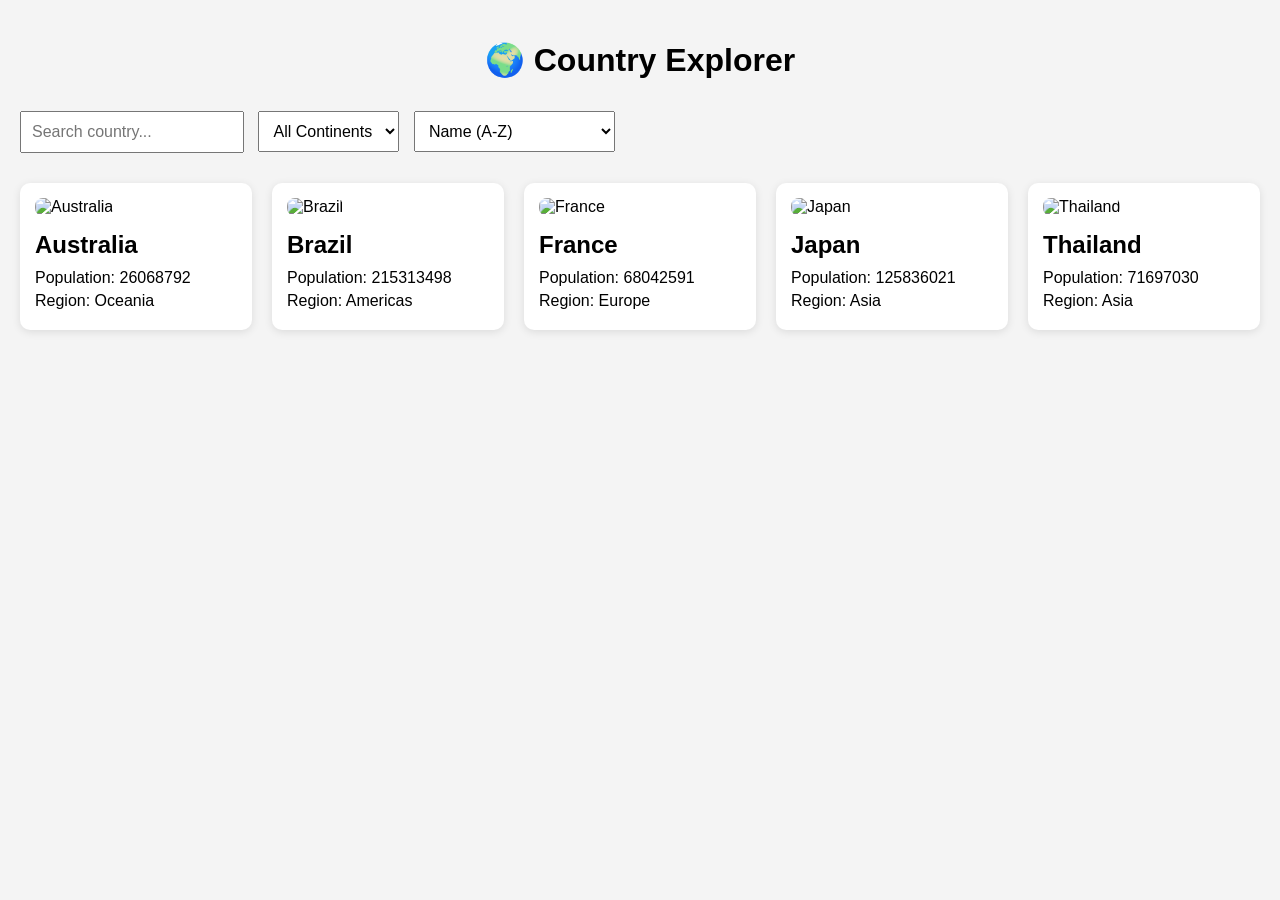
==== country-explorer/index.html @ 646b1ee1 "Add Country Explorer with search, filter, and sort" ====
<!DOCTYPE html>
<html lang="en">
<head>
  <meta charset="UTF-8">
  <meta name="viewport" content="width=device-width, initial-scale=1.0">
  <title>Country Explorer</title>

  <link rel="stylesheet" href="style.css">
</head>
<body>

  <h1>🌍 Country Explorer</h1>

  <!-- Search -->
  <input
    type="text"
    id="search-input"
    placeholder="Search country..."
  >

  <!-- Filter -->
  <select id="continent-filter">
    <option value="all">All Continents</option>
    <option value="Asia">Asia</option>
    <option value="Europe">Europe</option>
    <option value="Africa">Africa</option>
    <option value="Americas">Americas</option>
    <option value="Oceania">Oceania</option>
  </select>

  <!-- Sort -->
  <select id="sort-select">
    <option value="name-asc">Name (A-Z)</option>
    <option value="name-desc">Name (Z-A)</option>
    <option value="population-asc">Population (Low-High)</option>
    <option value="population-desc">Population (High-Low)</option>
  </select>

  <!-- Loading -->
  <p id="loading">Loading countries...</p>

  <!-- Error -->
  <p id="error"></p>

  <!-- Country Cards -->
  <div id="country-container"></div>

  <script src="script.js"></script>

</body>
</html>
---- country-explorer/style.css ----
body {
  font-family: Arial, sans-serif;
  background-color: #f4f4f4;
  padding: 20px;
  margin: 0;
}

h1 {
  text-align: center;
}

#country-container {
  display: grid;
  grid-template-columns: repeat(auto-fit, minmax(220px, 1fr));
  gap: 20px;
  margin-top: 20px;
}

.country-card {
  background-color: white;
  border-radius: 10px;
  box-shadow: 0 2px 8px rgba(0, 0, 0, 0.1);
  padding: 15px;
  transition: transform 0.2s ease;
}

.country-card:hover {
  transform: translateY(-5px);
}

.country-card img {
  width: 100%;
  height: 140px;
  object-fit: cover;
  border-radius: 8px;
}

.country-card h2 {
  margin-top: 15px;
  margin-bottom: 10px;
}

.country-card p {
  margin: 5px 0;
}

input,
select {
  padding: 10px;
  margin: 10px 10px 10px 0;
  font-size: 16px;
}

#loading,
#error {
  text-align: center;
  margin-top: 20px;
}
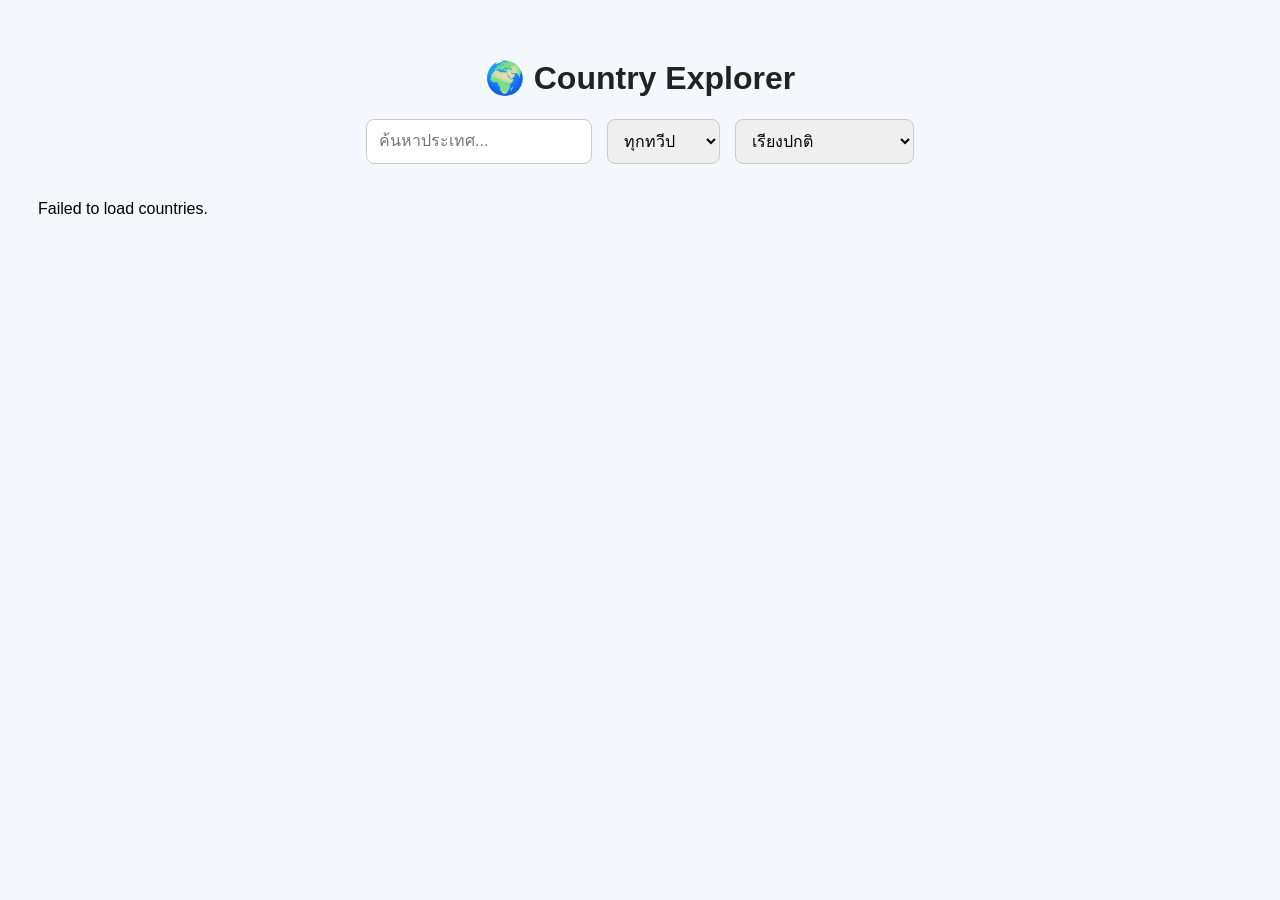
==== commit d89ca661: "Fix country explorer flag fallback and filter id mismatch" ====
--- a/country-explorer/index.html
+++ b/country-explorer/index.html
@@ -1,51 +1,65 @@
 <!DOCTYPE html>
-<html lang="en">
+<html lang="th">
 <head>
-  <meta charset="UTF-8">
-  <meta name="viewport" content="width=device-width, initial-scale=1.0">
-  <title>Country Explorer</title>
+    <meta charset="UTF-8">
+    <meta name="viewport" content="width=device-width, initial-scale=1.0">
+    <title>Country Explorer</title>
 
-  <link rel="stylesheet" href="style.css">
+    <link rel="stylesheet" href="style.css">
 </head>
+
 <body>
 
-  <h1>🌍 Country Explorer</h1>
+    <h1>🌍 Country Explorer</h1>
 
-  <!-- Search -->
-  <input
-    type="text"
-    id="search-input"
-    placeholder="Search country..."
-  >
+    <div class="controls">
 
-  <!-- Filter -->
-  <select id="continent-filter">
-    <option value="all">All Continents</option>
-    <option value="Asia">Asia</option>
-    <option value="Europe">Europe</option>
-    <option value="Africa">Africa</option>
-    <option value="Americas">Americas</option>
-    <option value="Oceania">Oceania</option>
-  </select>
+        <input 
+            id="search-input"
+            type="text"
+            placeholder="ค้นหาประเทศ..."
+        >
 
-  <!-- Sort -->
-  <select id="sort-select">
-    <option value="name-asc">Name (A-Z)</option>
-    <option value="name-desc">Name (Z-A)</option>
-    <option value="population-asc">Population (Low-High)</option>
-    <option value="population-desc">Population (High-Low)</option>
-  </select>
+        <select id="region-filter">
+            <option value="all">ทุกทวีป</option>
+            <option value="Asia">Asia</option>
+            <option value="Europe">Europe</option>
+            <option value="Africa">Africa</option>
+            <option value="Americas">Americas</option>
+            <option value="Oceania">Oceania</option>
+        </select>
 
-  <!-- Loading -->
-  <p id="loading">Loading countries...</p>
 
-  <!-- Error -->
-  <p id="error"></p>
+        <select id="sort-select">
+            <option value="default">
+                เรียงปกติ
+            </option>
 
-  <!-- Country Cards -->
-  <div id="country-container"></div>
+            <option value="name">
+                ชื่อ A-Z
+            </option>
 
-  <script src="script.js"></script>
+            <option value="population">
+                ประชากรมาก-น้อย
+            </option>
+
+        </select>
+
+    </div>
+
+
+    <p id="loading">
+        Loading countries...
+    </p>
+
+
+    <p id="error"></p>
+
+
+    <div id="country-container"></div>
+
+
+<script src="script.js"></script>
 
 </body>
 </html>
--- a/country-explorer/style.css
+++ b/country-explorer/style.css
@@ -1,58 +1,137 @@
-body {
-  font-family: Arial, sans-serif;
-  background-color: #f4f4f4;
-  padding: 20px;
-  margin: 0;
+*{
+    box-sizing:border-box;
 }
 
-h1 {
-  text-align: center;
+
+body{
+
+    font-family:Arial, sans-serif;
+
+    background:#f4f7fb;
+
+    padding:30px;
+
 }
 
-#country-container {
-  display: grid;
-  grid-template-columns: repeat(auto-fit, minmax(220px, 1fr));
-  gap: 20px;
-  margin-top: 20px;
+
+h1{
+
+    text-align:center;
+
+    color:#222;
+
 }
 
-.country-card {
-  background-color: white;
-  border-radius: 10px;
-  box-shadow: 0 2px 8px rgba(0, 0, 0, 0.1);
-  padding: 15px;
-  transition: transform 0.2s ease;
+
+.controls{
+
+    display:flex;
+
+    justify-content:center;
+
+    gap:15px;
+
+    margin:20px;
+
+    flex-wrap:wrap;
+
 }
 
-.country-card:hover {
-  transform: translateY(-5px);
+
+
+input,select{
+
+    padding:12px;
+
+    border-radius:8px;
+
+    border:1px solid #ccc;
+
+    font-size:16px;
+
 }
 
-.country-card img {
-  width: 100%;
-  height: 140px;
-  object-fit: cover;
-  border-radius: 8px;
+
+
+#country-container{
+
+
+    display:grid;
+
+    grid-template-columns:
+    repeat(auto-fit,minmax(250px,1fr));
+
+
+    gap:20px;
+
 }
 
-.country-card h2 {
-  margin-top: 15px;
-  margin-bottom: 10px;
+
+
+.country-card{
+
+
+    background:white;
+
+    padding:20px;
+
+    border-radius:15px;
+
+    box-shadow:
+    0 5px 15px rgba(0,0,0,.1);
+
+
+    transition:.3s;
+
 }
 
-.country-card p {
-  margin: 5px 0;
+
+
+.country-card:hover{
+
+    transform:translateY(-5px);
+
 }
 
-input,
-select {
-  padding: 10px;
-  margin: 10px 10px 10px 0;
-  font-size: 16px;
+
+
+.country-card img{
+
+
+    width:100%;
+
+    height:150px;
+
+    object-fit:cover;
+
+    border-radius:10px;
+
+
 }
 
-#loading,
-#error {
-  text-align: center;
-  margin-top: 20px;
+
+
+.country-card h2{
+
+    margin-top:15px;
+
+}
+
+
+
+#loading{
+
+    text-align:center;
+
+    font-size:20px;
+
+}
+
+
+#error{
+
+    text-align:center;
+
+    color:red;
+
 }
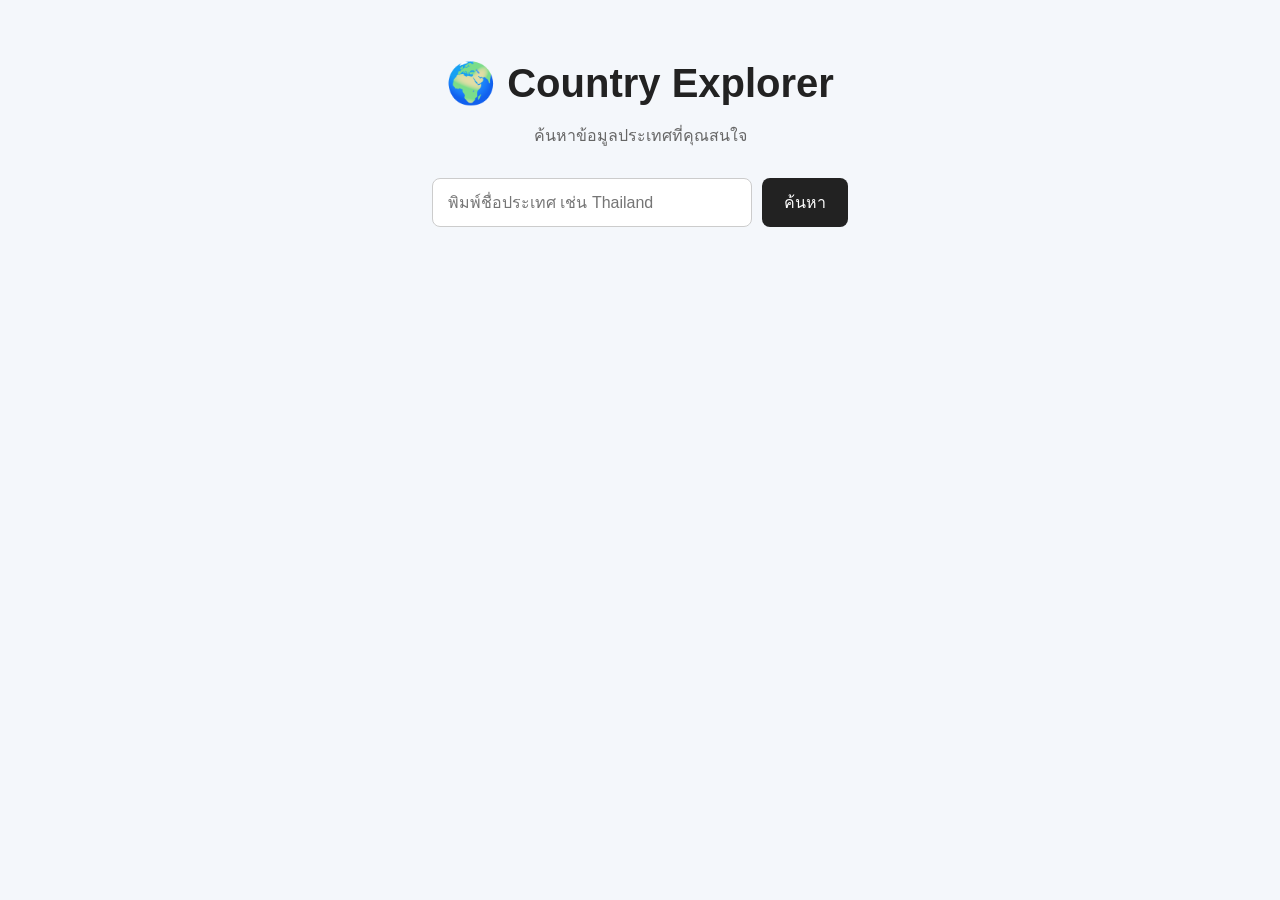
==== commit 0c052f43: "fix: correct country API endpoint and search" ====
--- a/country-explorer/index.html
+++ b/country-explorer/index.html
@@ -1,65 +1,55 @@
 <!DOCTYPE html>
 <html lang="th">
 <head>
-    <meta charset="UTF-8">
-    <meta name="viewport" content="width=device-width, initial-scale=1.0">
-    <title>Country Explorer</title>
+  <meta charset="UTF-8">
+  <meta name="viewport" content="width=device-width, initial-scale=1.0">
 
-    <link rel="stylesheet" href="style.css">
+  <title>Country Explorer</title>
+
+  <link rel="stylesheet" href="style.css">
 </head>
 
 <body>
 
+  <main class="container">
+
     <h1>🌍 Country Explorer</h1>
 
-    <div class="controls">
-
-        <input 
-            id="search-input"
-            type="text"
-            placeholder="ค้นหาประเทศ..."
-        >
-
-        <select id="region-filter">
-            <option value="all">ทุกทวีป</option>
-            <option value="Asia">Asia</option>
-            <option value="Europe">Europe</option>
-            <option value="Africa">Africa</option>
-            <option value="Americas">Americas</option>
-            <option value="Oceania">Oceania</option>
-        </select>
+    <p class="subtitle">
+      ค้นหาข้อมูลประเทศที่คุณสนใจ
+    </p>
 
 
-        <select id="sort-select">
-            <option value="default">
-                เรียงปกติ
-            </option>
+    <!-- Search -->
+    <div class="search-box">
 
-            <option value="name">
-                ชื่อ A-Z
-            </option>
+      <input
+        type="text"
+        id="countryInput"
+        placeholder="พิมพ์ชื่อประเทศ เช่น Thailand"
+        autocomplete="off"
+      >
 
-            <option value="population">
-                ประชากรมาก-น้อย
-            </option>
-
-        </select>
+      <button id="searchBtn">
+        ค้นหา
+      </button>
 
     </div>
 
 
-    <p id="loading">
-        Loading countries...
+    <!-- Loading -->
+    <p id="loading" class="loading" hidden>
+      🔄 กำลังโหลดข้อมูล...
     </p>
 
 
-    <p id="error"></p>
+    <!-- Result -->
+    <div id="result"></div>
+
+  </main>
 
 
-    <div id="country-container"></div>
-
-
-<script src="script.js"></script>
+  <script src="script.js"></script>
 
 </body>
 </html>
--- a/country-explorer/style.css
+++ b/country-explorer/style.css
@@ -1,137 +1,167 @@
-*{
-    box-sizing:border-box;
+* {
+  box-sizing: border-box;
 }
 
-
-body{
-
-    font-family:Arial, sans-serif;
-
-    background:#f4f7fb;
-
-    padding:30px;
-
+body {
+  margin: 0;
+  font-family: Arial, sans-serif;
+  background: #f4f7fb;
+  color: #222;
 }
 
-
-h1{
-
-    text-align:center;
-
-    color:#222;
-
+.container {
+  width: min(900px, 90%);
+  margin: 60px auto;
+  text-align: center;
 }
 
-
-.controls{
-
-    display:flex;
-
-    justify-content:center;
-
-    gap:15px;
-
-    margin:20px;
-
-    flex-wrap:wrap;
-
+h1 {
+  margin-bottom: 8px;
+  font-size: 40px;
 }
 
-
-
-input,select{
-
-    padding:12px;
-
-    border-radius:8px;
-
-    border:1px solid #ccc;
-
-    font-size:16px;
-
+.subtitle {
+  color: #666;
+  margin-bottom: 30px;
 }
 
-
-
-#country-container{
-
-
-    display:grid;
-
-    grid-template-columns:
-    repeat(auto-fit,minmax(250px,1fr));
-
-
-    gap:20px;
-
+.search-box {
+  display: flex;
+  justify-content: center;
+  gap: 10px;
+  margin-bottom: 30px;
 }
 
-
-
-.country-card{
-
-
-    background:white;
-
-    padding:20px;
-
-    border-radius:15px;
-
-    box-shadow:
-    0 5px 15px rgba(0,0,0,.1);
-
-
-    transition:.3s;
-
+#countryInput {
+  width: 320px;
+  padding: 12px 15px;
+  border: 1px solid #ccc;
+  border-radius: 8px;
+  font-size: 16px;
 }
 
-
-
-.country-card:hover{
-
-    transform:translateY(-5px);
-
+#countryInput:focus {
+  outline: none;
+  border-color: #555;
 }
 
-
-
-.country-card img{
-
-
-    width:100%;
-
-    height:150px;
-
-    object-fit:cover;
-
-    border-radius:10px;
-
-
+#searchBtn {
+  padding: 12px 22px;
+  border: none;
+  border-radius: 8px;
+  background: #222;
+  color: white;
+  font-size: 16px;
+  cursor: pointer;
+  transition: 0.2s;
 }
 
-
-
-.country-card h2{
-
-    margin-top:15px;
-
+#searchBtn:hover {
+  opacity: 0.85;
+  transform: translateY(-1px);
 }
 
-
-
-#loading{
-
-    text-align:center;
-
-    font-size:20px;
-
+#searchBtn:disabled {
+  opacity: 0.5;
+  cursor: not-allowed;
+  transform: none;
 }
 
+.loading {
+  margin: 30px 0;
+  font-size: 18px;
+}
 
-#error{
+.country-card {
+  max-width: 500px;
+  margin: 30px auto;
+  padding: 30px;
+  background: white;
+  border-radius: 15px;
+  box-shadow: 0 8px 25px rgba(0, 0, 0, 0.08);
+}
 
-    text-align:center;
+.country-card img {
+  width: 220px;
+  max-width: 100%;
+  border-radius: 8px;
+  margin-bottom: 20px;
+}
 
-    color:red;
+.country-card h2 {
+  margin: 10px 0 20px;
+  font-size: 30px;
+}
+
+.country-card p {
+  margin: 12px 0;
+  color: #555;
+  font-size: 17px;
+}
+
+.error-card {
+  max-width: 500px;
+  margin: 30px auto;
+  padding: 30px;
+  background: white;
+  border-radius: 15px;
+  border: 1px solid #ddd;
+}
+
+.error-card h2 {
+  margin-top: 0;
+}
+
+.error-card p {
+  color: #666;
+  line-height: 1.6;
+}
+
+.retry-button {
+  margin-top: 15px;
+  padding: 11px 20px;
+  border: none;
+  border-radius: 8px;
+  background: #222;
+  color: white;
+  cursor: pointer;
+  font-size: 15px;
+}
+
+.retry-button:hover {
+  opacity: 0.85;
+}
+
+.no-result {
+  margin-top: 30px;
+  color: #666;
+  font-size: 17px;
+}
+
+@media (max-width: 600px) {
+
+  .container {
+    margin-top: 35px;
+  }
+
+  h1 {
+    font-size: 32px;
+  }
+
+  .search-box {
+    flex-direction: column;
+  }
+
+  #countryInput {
+    width: 100%;
+  }
+
+  #searchBtn {
+    width: 100%;
+  }
+
+  .country-card {
+    padding: 20px;
+  }
 
 }
